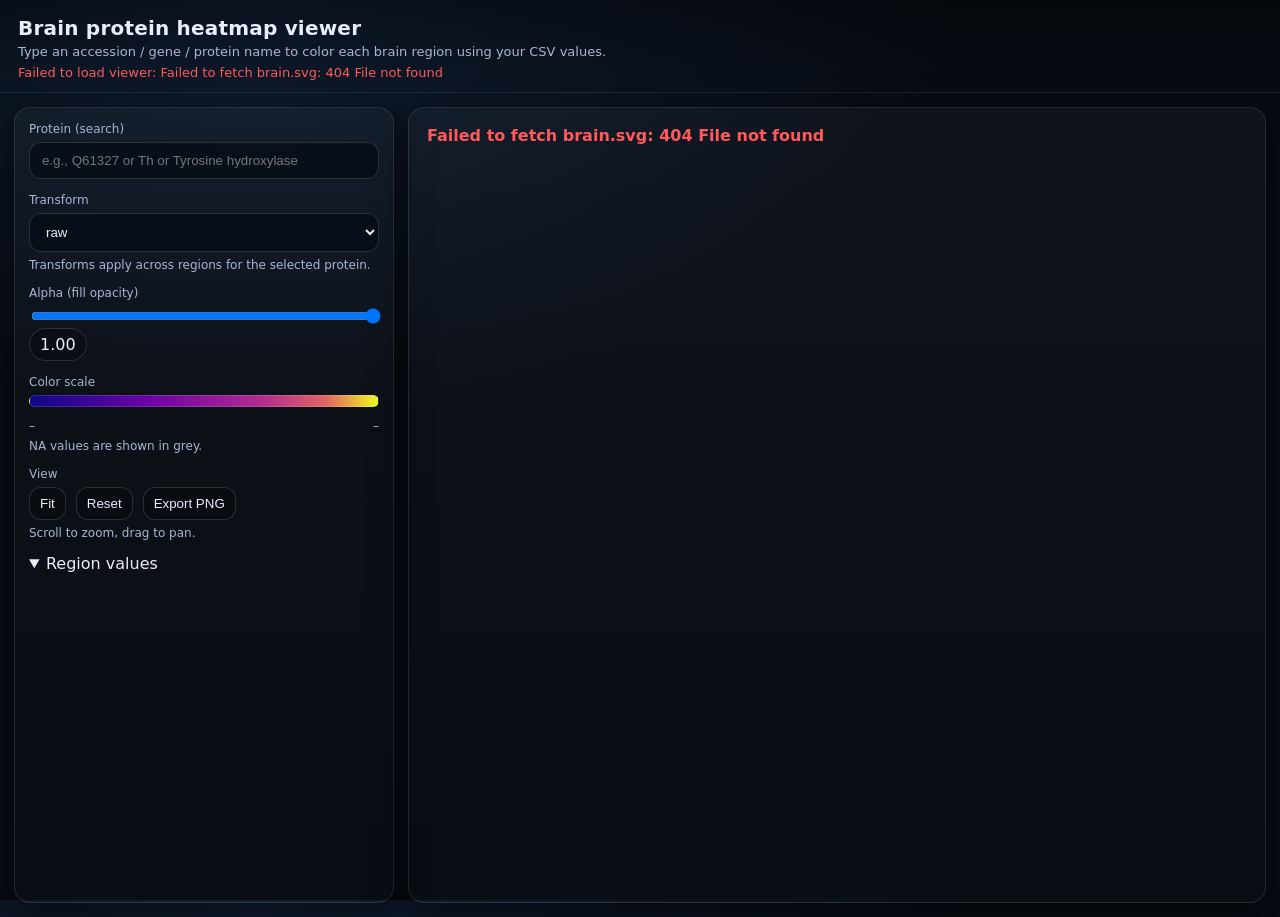
==== index.html @ 0f1e6430 "Add files via upload" ====
<!doctype html>
<html lang="en">
<head>
  <meta charset="utf-8" />
  <meta name="viewport" content="width=device-width,initial-scale=1" />
  <title>Brain protein heatmap viewer</title>
  <link rel="stylesheet" href="style.css" />
</head>
<body>
  <header class="topbar">
    <div class="title">Brain protein heatmap viewer</div>
    <div class="subtitle">Type an accession / gene / protein name to color each brain region using your CSV values.</div>
    <div id="status" class="status">Loading…</div>
  </header>

  <main class="layout">
    <aside class="panel">
      <div class="field">
        <label for="proteinSearch">Protein (search)</label>
        <input id="proteinSearch" type="text" placeholder="e.g., Q61327 or Th or Tyrosine hydroxylase" autocomplete="off" />
        <div id="suggestions" class="suggestions" aria-label="Protein suggestions"></div>
        <div id="proteinCount" class="hint"></div>
      </div>

      <div id="proteinInfo" class="field proteinInfo" style="display:none;">
        <div class="infoSection">
          <div class="infoLabel">Accession</div>
          <div id="infoAccession" class="infoValue">—</div>
        </div>
        <div class="infoSection">
          <div class="infoLabel">Gene name</div>
          <div id="infoGene" class="infoValue">—</div>
        </div>
        <div class="infoSection">
          <div class="infoLabel">Protein name</div>
          <div id="infoProteinName" class="infoValue">—</div>
        </div>
        <div class="infoSection">
          <div class="infoLabel">Tissue specificity</div>
          <div id="infoTissue" class="infoValue">—</div>
        </div>
      </div>

      <div class="field">
        <label for="transformSelect">Transform</label>
        <select id="transformSelect">
          <option value="raw" selected>raw</option>
          <option value="log2">log2(x)</option>
          <option value="zscore">z-score</option>
        </select>
        <div class="hint">Transforms apply across regions for the selected protein.</div>
      </div>

      <div class="field">
        <label for="alphaSlider">Alpha (fill opacity)</label>
        <input id="alphaSlider" type="range" min="0.05" max="1" step="0.05" value="1" />
        <div class="row">
          <div id="alphaValue" class="pill">1.00</div>
        </div>
      </div>

      <div class="field">
        <label>Color scale</label>
        <div class="legendRow">
          <div id="legendBar" class="legendBar"></div>
        </div>
        <div class="legendRow">
          <div id="legendMin" class="hint">–</div>
          <div id="legendMax" class="hint" style="text-align:right;">–</div>
        </div>
        <div class="hint">NA values are shown in grey.</div>
      </div>

      <div class="field">
        <label>View</label>
        <div class="row">
          <button id="fitBtn" class="btn">Fit</button>
          <button id="resetBtn" class="btn">Reset</button>
          <button id="exportBtn" class="btn">Export PNG</button>
        </div>
        <div class="hint">Scroll to zoom, drag to pan.</div>
      </div>

      <details class="field" open>
        <summary>Region values</summary>
        <div id="valuesPanel" class="values"></div>
      </details>
    </aside>

    <section class="stage">
      <div id="svgHost" class="svgHost"></div>
    </section>
  </main>

  <script src="app.js"></script>
</body>
</html>
---- style.css ----
:root{
  --bg0:#070b12;
  --bg1:#0b1220;
  --bg2:#0f1a2d;
  --panel:#0b1627;
  --stroke: rgba(255,255,255,0.10);
  --stroke2: rgba(255,255,255,0.14);
  --text:#e7eefc;
  --muted:#a9b7d3;
  --accent:#1e90ff;
  --danger:#ff5a5a;
  --shadow: 0 10px 35px rgba(0,0,0,.55);
  --radius: 16px;
}

*{box-sizing:border-box}
html,body{height:100%}
body{
  margin:0;
  font-family: ui-sans-serif, system-ui, -apple-system, Segoe UI, Roboto, Helvetica, Arial, "Apple Color Emoji","Segoe UI Emoji";
  background: radial-gradient(1200px 700px at 20% 0%, #101c30 0%, var(--bg0) 60%), linear-gradient(180deg, var(--bg1), var(--bg0));
  color:var(--text);
}

.topbar{
  padding: 16px 18px 12px;
  border-bottom: 1px solid var(--stroke);
  background: linear-gradient(180deg, rgba(0,0,0,0.35), rgba(0,0,0,0));
}
.title{font-size:20px;font-weight:700;letter-spacing:.2px}
.subtitle{margin-top:4px;color:var(--muted);font-size:13px}
.status{margin-top:6px;color:var(--muted);font-size:13px}

.layout{
  display:grid;
  grid-template-columns: 380px 1fr;
  gap: 14px;
  padding: 14px;
  height: calc(100% - 76px);
}

.panel{
  background: linear-gradient(180deg, rgba(255,255,255,0.03), rgba(255,255,255,0.01));
  border: 1px solid var(--stroke);
  border-radius: var(--radius);
  padding: 14px;
  box-shadow: var(--shadow);
  overflow:auto;
}

.field{margin-bottom:14px}
label{display:block;font-size:12px;color:var(--muted);margin:0 0 6px}
input[type="text"], select{
  width:100%;
  padding: 10px 12px;
  border-radius: 12px;
  border: 1px solid var(--stroke2);
  background: rgba(4,10,18,0.65);
  color: var(--text);
  outline: none;
}
input[type="text"]:focus, select:focus{border-color: rgba(30,144,255,0.7); box-shadow: 0 0 0 3px rgba(30,144,255,0.18)}
.hint{margin-top:6px;font-size:12px;color:var(--muted)}

.row{display:flex;align-items:center;gap:10px;flex-wrap:wrap}
.pill{padding:6px 10px;border:1px solid var(--stroke2);border-radius:999px;background:rgba(0,0,0,0.25);font-variant-numeric: tabular-nums}
.checkbox{display:flex;gap:8px;align-items:center;color:var(--muted);font-size:12px}
input[type="range"]{width:100%}

.legendBar{
  width: 100%;
  height: 12px;
  border-radius: 999px;
  border: 1px solid var(--stroke2);
  background: linear-gradient(90deg, #0d0887 0%, #6a00a8 33%, #b12a90 66%, #e16462 85%, #f0f921 100%);
}
.legendRow{display:flex;justify-content:space-between;align-items:center;margin-top:6px}

.btn{
  appearance:none;
  border:1px solid var(--stroke2);
  background: rgba(0,0,0,0.25);
  color: var(--text);
  padding: 8px 10px;
  border-radius: 12px;
  cursor:pointer;
}
.btn:hover{border-color: rgba(30,144,255,0.7)}
.btn:active{transform: translateY(1px)}

.stage{
  background: linear-gradient(180deg, rgba(255,255,255,0.03), rgba(255,255,255,0.01));
  border: 1px solid var(--stroke);
  border-radius: var(--radius);
  box-shadow: var(--shadow);
  overflow:hidden;
  position:relative;
}
.svgHost{
  width:100%;
  height:100%;
  display:block;
  position:relative;
  user-select:none;
}

.values{
  margin-top:10px;
  display:flex;
  flex-direction:column;
  gap:6px;
  font-size:12px;
}
.valueRow{
  display:flex;
  justify-content:space-between;
  align-items:center;
  gap:10px;
  padding:7px 10px;
  border-radius: 12px;
  border:1px solid var(--stroke);
  background: rgba(0,0,0,0.18);
}
.valueRow:hover{border-color: rgba(255,255,255,0.22)}
.valueLeft{display:flex;align-items:center;gap:10px;min-width:0}
.swatch{width:14px;height:14px;border-radius:4px;border:1px solid rgba(255,255,255,0.25)}
.regionName{white-space:nowrap;overflow:hidden;text-overflow:ellipsis;max-width:220px;color:var(--text)}
.regionVal{font-variant-numeric: tabular-nums;color: var(--muted)}

.suggestions{
  margin-top:8px;
  border:1px solid var(--stroke2);
  border-radius: 12px;
  background: rgba(4,10,18,0.80);
  overflow:hidden;
  display:none;
  max-height: 280px;
}
.suggItem{
  padding: 8px 10px;
  border-bottom: 1px solid rgba(255,255,255,0.06);
  cursor:pointer;
  font-size:12px;
  color: var(--text);
}
.suggItem:last-child{border-bottom:none}
.suggItem:hover{background: rgba(30,144,255,0.15)}
.suggMeta{display:block;color: var(--muted); font-size:11px; margin-top:2px}

.proteinInfo{
  background: rgba(0,0,0,0.25);
  border: 1px solid var(--stroke2);
  border-radius: 12px;
  padding: 12px;
}
.infoSection{
  margin-bottom: 10px;
}
.infoSection:last-child{
  margin-bottom: 0;
}
.infoLabel{
  font-size: 11px;
  color: var(--muted);
  margin-bottom: 4px;
  text-transform: uppercase;
  letter-spacing: 0.5px;
  font-weight: 600;
}
.infoValue{
  font-size: 13px;
  color: var(--text);
  line-height: 1.5;
  word-wrap: break-word;
}
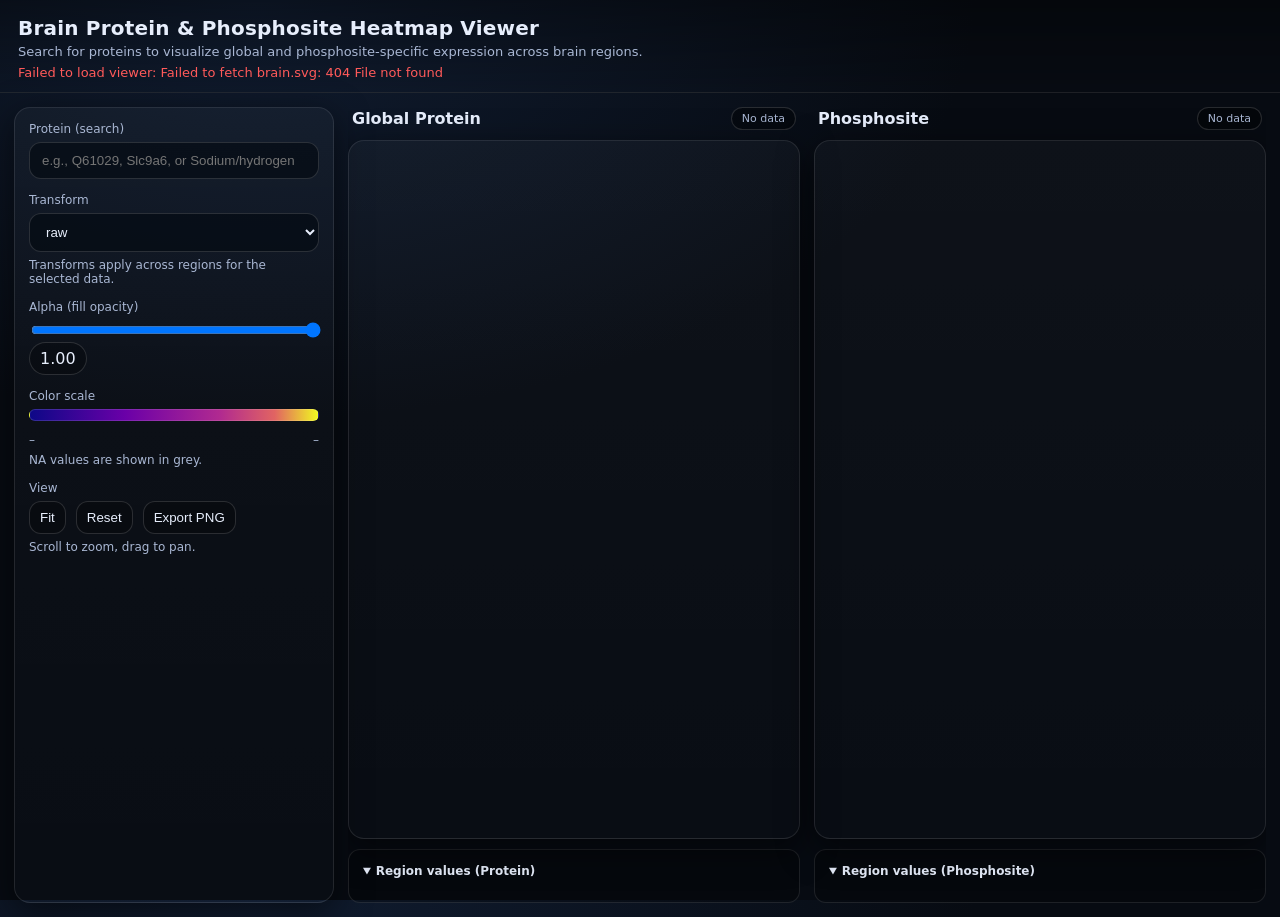
==== commit 700d9c49: "Rename index_dual.html to index.html" ====
--- a/index.html
+++ b/index.html
@@ -3,13 +3,13 @@
 <head>
   <meta charset="utf-8" />
   <meta name="viewport" content="width=device-width,initial-scale=1" />
-  <title>Brain protein heatmap viewer</title>
-  <link rel="stylesheet" href="style.css" />
+  <title>Brain Protein & Phosphosite Heatmap Viewer</title>
+  <link rel="stylesheet" href="style_dual.css" />
 </head>
 <body>
   <header class="topbar">
-    <div class="title">Brain protein heatmap viewer</div>
-    <div class="subtitle">Type an accession / gene / protein name to color each brain region using your CSV values.</div>
+    <div class="title">Brain Protein & Phosphosite Heatmap Viewer</div>
+    <div class="subtitle">Search for proteins to visualize global and phosphosite-specific expression across brain regions.</div>
     <div id="status" class="status">Loading…</div>
   </header>
 
@@ -17,27 +17,35 @@
     <aside class="panel">
       <div class="field">
         <label for="proteinSearch">Protein (search)</label>
-        <input id="proteinSearch" type="text" placeholder="e.g., Q61327 or Th or Tyrosine hydroxylase" autocomplete="off" />
+        <input id="proteinSearch" type="text" placeholder="e.g., Q61029, Slc9a6, or Sodium/hydrogen" autocomplete="off" />
         <div id="suggestions" class="suggestions" aria-label="Protein suggestions"></div>
         <div id="proteinCount" class="hint"></div>
       </div>
 
-      <div id="proteinInfo" class="field proteinInfo" style="display:none;">
+      <div id="phosphoSiteSelect" class="field" style="display:none;">
+        <label for="siteDropdown">Phosphosite</label>
+        <select id="siteDropdown">
+          <option value="">Select phosphosite...</option>
+        </select>
+        <div class="hint" id="siteHint">Select a specific phosphorylation site to visualize.</div>
+      </div>
+
+      <div id="proteinMetadata" class="field proteinInfo" style="display:none;">
         <div class="infoSection">
           <div class="infoLabel">Accession</div>
-          <div id="infoAccession" class="infoValue">—</div>
+          <div id="metaAccession" class="infoValue">—</div>
         </div>
         <div class="infoSection">
           <div class="infoLabel">Gene name</div>
-          <div id="infoGene" class="infoValue">—</div>
+          <div id="metaGene" class="infoValue">—</div>
         </div>
         <div class="infoSection">
           <div class="infoLabel">Protein name</div>
-          <div id="infoProteinName" class="infoValue">—</div>
+          <div id="metaProtein" class="infoValue">—</div>
         </div>
         <div class="infoSection">
           <div class="infoLabel">Tissue specificity</div>
-          <div id="infoTissue" class="infoValue">—</div>
+          <div id="metaTissue" class="infoValue">—</div>
         </div>
       </div>
 
@@ -48,7 +56,7 @@
           <option value="log2">log2(x)</option>
           <option value="zscore">z-score</option>
         </select>
-        <div class="hint">Transforms apply across regions for the selected protein.</div>
+        <div class="hint">Transforms apply across regions for the selected data.</div>
       </div>
 
       <div class="field">
@@ -80,18 +88,39 @@
         </div>
         <div class="hint">Scroll to zoom, drag to pan.</div>
       </div>
-
-      <details class="field" open>
-        <summary>Region values</summary>
-        <div id="valuesPanel" class="values"></div>
-      </details>
     </aside>
 
-    <section class="stage">
-      <div id="svgHost" class="svgHost"></div>
+    <section class="dualStage">
+      <div class="brainPanel">
+        <div class="brainHeader">
+          <h3>Global Protein</h3>
+          <div id="proteinStatus" class="statusBadge">No data</div>
+        </div>
+        <div class="stage">
+          <div id="svgHostProtein" class="svgHost"></div>
+        </div>
+        <details class="valuesPanel" open>
+          <summary>Region values (Protein)</summary>
+          <div id="valuesPanelProtein" class="values"></div>
+        </details>
+      </div>
+
+      <div class="brainPanel">
+        <div class="brainHeader">
+          <h3>Phosphosite</h3>
+          <div id="phosphoStatus" class="statusBadge">No data</div>
+        </div>
+        <div class="stage">
+          <div id="svgHostPhospho" class="svgHost"></div>
+        </div>
+        <details class="valuesPanel" open>
+          <summary>Region values (Phosphosite)</summary>
+          <div id="valuesPanelPhospho" class="values"></div>
+        </details>
+      </div>
     </section>
   </main>
 
-  <script src="app.js"></script>
+  <script src="app_dual.js"></script>
 </body>
 </html>
--- a/style_dual.css
+++ b/style_dual.css
@@ -0,0 +1,247 @@
+:root{
+  --bg0:#070b12;
+  --bg1:#0b1220;
+  --bg2:#0f1a2d;
+  --panel:#0b1627;
+  --stroke: rgba(255,255,255,0.10);
+  --stroke2: rgba(255,255,255,0.14);
+  --text:#e7eefc;
+  --muted:#a9b7d3;
+  --accent:#1e90ff;
+  --danger:#ff5a5a;
+  --success:#40c463;
+  --warning:#f9f871;
+  --shadow: 0 10px 35px rgba(0,0,0,.55);
+  --radius: 16px;
+}
+
+*{box-sizing:border-box}
+html,body{height:100%}
+body{
+  margin:0;
+  font-family: ui-sans-serif, system-ui, -apple-system, Segoe UI, Roboto, Helvetica, Arial, "Apple Color Emoji","Segoe UI Emoji";
+  background: radial-gradient(1200px 700px at 20% 0%, #101c30 0%, var(--bg0) 60%), linear-gradient(180deg, var(--bg1), var(--bg0));
+  color:var(--text);
+}
+
+.topbar{
+  padding: 16px 18px 12px;
+  border-bottom: 1px solid var(--stroke);
+  background: linear-gradient(180deg, rgba(0,0,0,0.35), rgba(0,0,0,0));
+}
+.title{font-size:20px;font-weight:700;letter-spacing:.2px}
+.subtitle{margin-top:4px;color:var(--muted);font-size:13px}
+.status{margin-top:6px;color:var(--muted);font-size:13px}
+
+.layout{
+  display:grid;
+  grid-template-columns: 320px 1fr;
+  gap: 14px;
+  padding: 14px;
+  height: calc(100% - 76px);
+}
+
+.panel{
+  background: linear-gradient(180deg, rgba(255,255,255,0.03), rgba(255,255,255,0.01));
+  border: 1px solid var(--stroke);
+  border-radius: var(--radius);
+  padding: 14px;
+  box-shadow: var(--shadow);
+  overflow:auto;
+}
+
+.field{margin-bottom:14px}
+label{display:block;font-size:12px;color:var(--muted);margin:0 0 6px}
+input[type="text"], select{
+  width:100%;
+  padding: 10px 12px;
+  border-radius: 12px;
+  border: 1px solid var(--stroke2);
+  background: rgba(4,10,18,0.65);
+  color: var(--text);
+  outline: none;
+}
+input[type="text"]:focus, select:focus{border-color: rgba(30,144,255,0.7); box-shadow: 0 0 0 3px rgba(30,144,255,0.18)}
+.hint{margin-top:6px;font-size:12px;color:var(--muted)}
+
+.row{display:flex;align-items:center;gap:10px;flex-wrap:wrap}
+.pill{padding:6px 10px;border:1px solid var(--stroke2);border-radius:999px;background:rgba(0,0,0,0.25);font-variant-numeric: tabular-nums}
+input[type="range"]{width:100%}
+
+.legendBar{
+  width: 100%;
+  height: 12px;
+  border-radius: 999px;
+  border: 1px solid var(--stroke2);
+  background: linear-gradient(90deg, #0d0887 0%, #6a00a8 33%, #b12a90 66%, #e16462 85%, #f0f921 100%);
+}
+.legendRow{display:flex;justify-content:space-between;align-items:center;margin-top:6px}
+
+.btn{
+  appearance:none;
+  border:1px solid var(--stroke2);
+  background: rgba(0,0,0,0.25);
+  color: var(--text);
+  padding: 8px 10px;
+  border-radius: 12px;
+  cursor:pointer;
+}
+.btn:hover{border-color: rgba(30,144,255,0.7)}
+.btn:active{transform: translateY(1px)}
+
+.dualStage{
+  display:grid;
+  grid-template-columns: 1fr 1fr;
+  gap: 14px;
+  overflow:hidden;
+}
+
+.brainPanel{
+  display:flex;
+  flex-direction:column;
+  gap:10px;
+}
+
+.brainHeader{
+  display:flex;
+  justify-content:space-between;
+  align-items:center;
+  padding:0 4px;
+}
+
+.brainHeader h3{
+  margin:0;
+  font-size:16px;
+  font-weight:600;
+  color:var(--text);
+}
+
+.statusBadge{
+  font-size:11px;
+  padding:4px 10px;
+  border-radius:999px;
+  background:rgba(0,0,0,0.35);
+  border:1px solid var(--stroke2);
+  color:var(--muted);
+}
+
+.statusBadge.active{
+  background:rgba(64,196,99,0.15);
+  border-color:var(--success);
+  color:var(--success);
+}
+
+.statusBadge.na{
+  background:rgba(155,155,155,0.15);
+  border-color:rgba(155,155,155,0.3);
+  color:#9b9b9b;
+}
+
+.stage{
+  background: linear-gradient(180deg, rgba(255,255,255,0.03), rgba(255,255,255,0.01));
+  border: 1px solid var(--stroke);
+  border-radius: var(--radius);
+  box-shadow: var(--shadow);
+  overflow:hidden;
+  position:relative;
+  flex:1;
+  min-height:400px;
+}
+
+.svgHost{
+  width:100%;
+  height:100%;
+  display:block;
+  position:relative;
+  user-select:none;
+}
+
+.valuesPanel{
+  background: rgba(0,0,0,0.25);
+  border: 1px solid var(--stroke);
+  border-radius: 12px;
+  padding:10px;
+}
+
+.valuesPanel summary{
+  cursor:pointer;
+  font-size:12px;
+  font-weight:600;
+  color:var(--text);
+  padding:4px;
+  user-select:none;
+}
+
+.values{
+  margin-top:10px;
+  display:flex;
+  flex-direction:column;
+  gap:6px;
+  font-size:12px;
+  max-height:200px;
+  overflow-y:auto;
+}
+
+.valueRow{
+  display:flex;
+  justify-content:space-between;
+  align-items:center;
+  gap:10px;
+  padding:7px 10px;
+  border-radius: 12px;
+  border:1px solid var(--stroke);
+  background: rgba(0,0,0,0.18);
+}
+.valueRow:hover{border-color: rgba(255,255,255,0.22)}
+.valueLeft{display:flex;align-items:center;gap:10px;min-width:0}
+.swatch{width:14px;height:14px;border-radius:4px;border:1px solid rgba(255,255,255,0.25)}
+.regionName{white-space:nowrap;overflow:hidden;text-overflow:ellipsis;max-width:180px;color:var(--text)}
+.regionVal{font-variant-numeric: tabular-nums;color: var(--muted)}
+
+.suggestions{
+  margin-top:8px;
+  border:1px solid var(--stroke2);
+  border-radius: 12px;
+  background: rgba(4,10,18,0.80);
+  overflow:hidden;
+  display:none;
+  max-height: 280px;
+  overflow-y:auto;
+}
+.suggItem{
+  padding: 8px 10px;
+  border-bottom: 1px solid rgba(255,255,255,0.06);
+  cursor:pointer;
+  font-size:12px;
+  color: var(--text);
+}
+.suggItem:last-child{border-bottom:none}
+.suggItem:hover{background: rgba(30,144,255,0.15)}
+.suggMeta{display:block;color: var(--muted); font-size:11px; margin-top:2px}
+
+.proteinInfo{
+  background: rgba(0,0,0,0.25);
+  border: 1px solid var(--stroke2);
+  border-radius: 12px;
+  padding: 12px;
+}
+.infoSection{
+  margin-bottom: 10px;
+}
+.infoSection:last-child{
+  margin-bottom: 0;
+}
+.infoLabel{
+  font-size: 11px;
+  color: var(--muted);
+  margin-bottom: 4px;
+  text-transform: uppercase;
+  letter-spacing: 0.5px;
+  font-weight: 600;
+}
+.infoValue{
+  font-size: 13px;
+  color: var(--text);
+  line-height: 1.5;
+  word-wrap: break-word;
+}
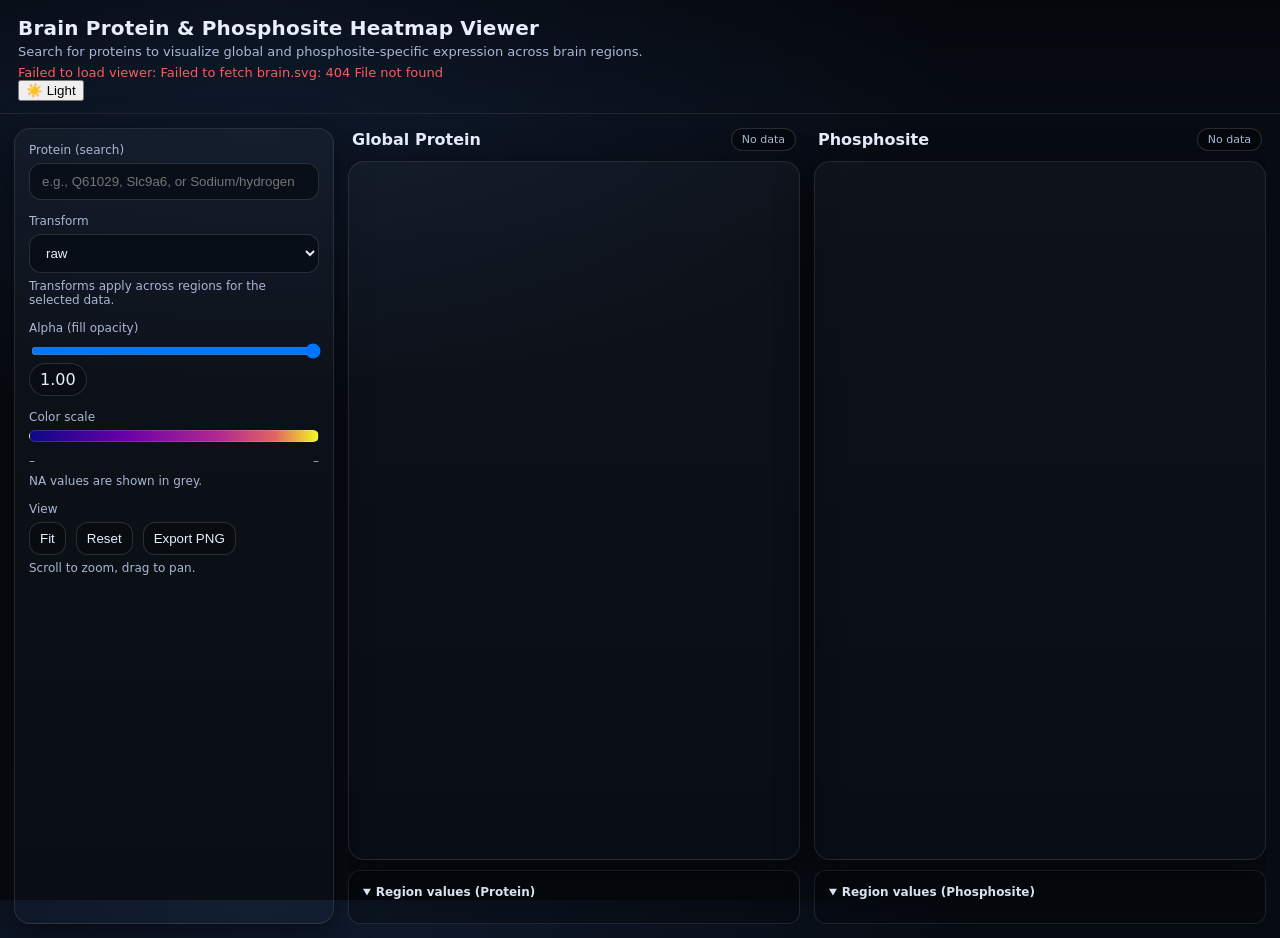
==== commit 9e4d02ab: "Add files via upload" ====
--- a/index.html
+++ b/index.html
@@ -8,9 +8,15 @@
 </head>
 <body>
   <header class="topbar">
-    <div class="title">Brain Protein & Phosphosite Heatmap Viewer</div>
-    <div class="subtitle">Search for proteins to visualize global and phosphosite-specific expression across brain regions.</div>
-    <div id="status" class="status">Loading…</div>
+    <div class="topbarLeft">
+      <div class="title">Brain Protein & Phosphosite Heatmap Viewer</div>
+      <div class="subtitle">Search for proteins to visualize global and phosphosite-specific expression across brain regions.</div>
+      <div id="status" class="status">Loading…</div>
+    </div>
+    <button id="themeToggle" class="themeToggle" aria-label="Toggle light/dark mode">
+      <span class="themeIcon">☀️</span>
+      <span class="themeLabel">Light</span>
+    </button>
   </header>
 
   <main class="layout">
@@ -53,7 +59,6 @@
         <label for="transformSelect">Transform</label>
         <select id="transformSelect">
           <option value="raw" selected>raw</option>
-          <option value="log2">log2(x)</option>
           <option value="zscore">z-score</option>
         </select>
         <div class="hint">Transforms apply across regions for the selected data.</div>
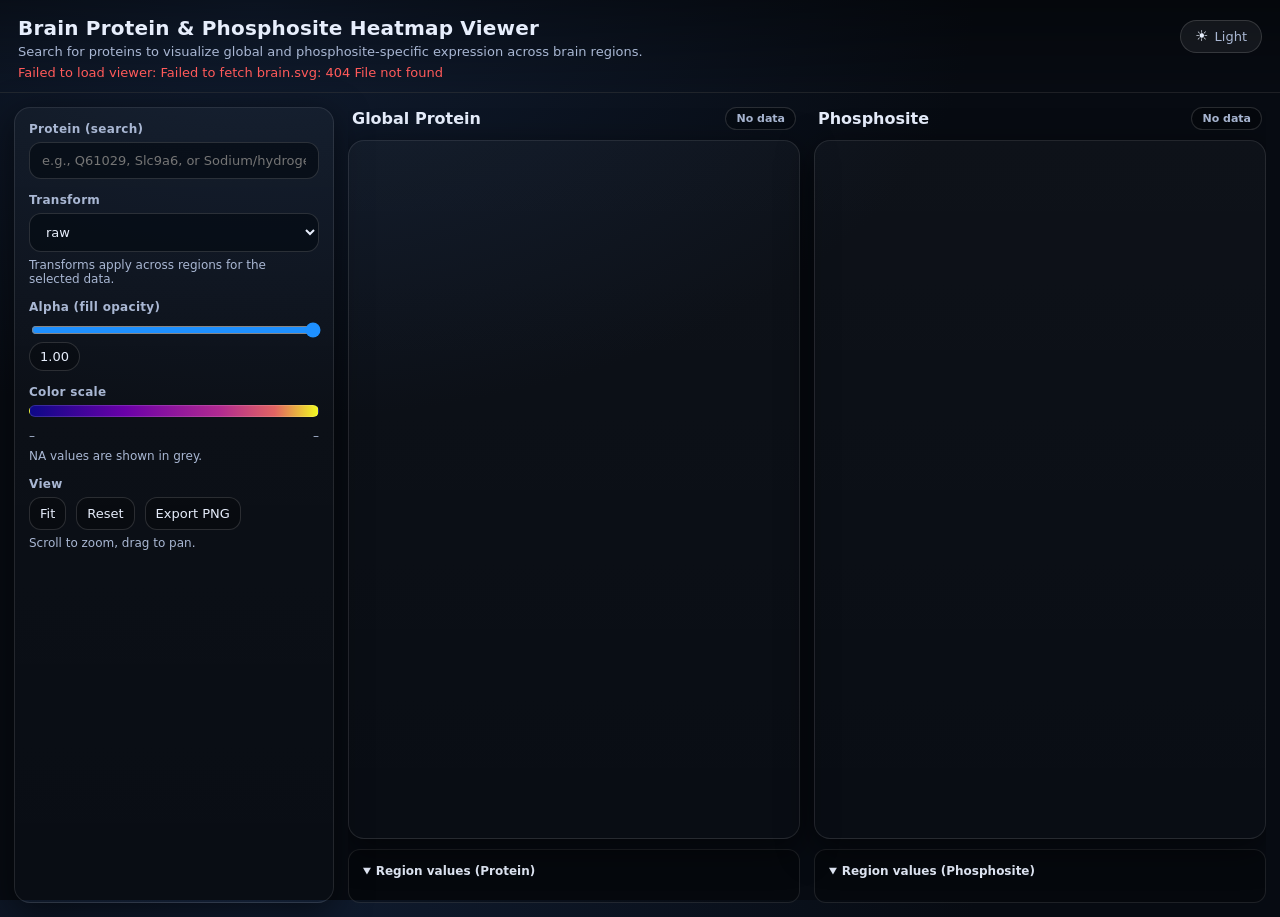
==== commit 048f691a: "Update index.html" ====
--- a/index.html
+++ b/index.html
@@ -4,7 +4,7 @@
   <meta charset="utf-8" />
   <meta name="viewport" content="width=device-width,initial-scale=1" />
   <title>Brain Protein & Phosphosite Heatmap Viewer</title>
-  <link rel="stylesheet" href="style_dual.css" />
+  <link rel="stylesheet" href="style.css" />
 </head>
 <body>
   <header class="topbar">
--- a/style.css
+++ b/style.css
@@ -0,0 +1,357 @@
+/* ── Dark theme (default) ─────────────────────────────────────────── */
+:root{
+  --bg0:#070b12;
+  --bg1:#0b1220;
+  --bg2:#0f1a2d;
+  --panel:#0b1627;
+  --stroke: rgba(255,255,255,0.10);
+  --stroke2: rgba(255,255,255,0.14);
+  --text:#e7eefc;
+  --muted:#a9b7d3;
+  --accent:#1e90ff;
+  --danger:#ff5a5a;
+  --success:#40c463;
+  --warning:#f9f871;
+  --shadow: 0 10px 35px rgba(0,0,0,.55);
+  --radius: 16px;
+  --input-bg: rgba(4,10,18,0.65);
+  --btn-bg: rgba(0,0,0,0.25);
+  --panel-gradient-from: rgba(255,255,255,0.03);
+  --panel-gradient-to: rgba(255,255,255,0.01);
+  --values-bg: rgba(0,0,0,0.25);
+  --valuerow-bg: rgba(0,0,0,0.18);
+  --suggestions-bg: rgba(4,10,18,0.80);
+  --topbar-bg: linear-gradient(180deg, rgba(0,0,0,0.35), rgba(0,0,0,0));
+  --body-bg: radial-gradient(1200px 700px at 20% 0%, #101c30 0%, var(--bg0) 60%), linear-gradient(180deg, var(--bg1), var(--bg0));
+  --theme-toggle-bg: rgba(255,255,255,0.06);
+  --theme-toggle-border: rgba(255,255,255,0.14);
+  --theme-toggle-hover: rgba(30,144,255,0.2);
+}
+
+/* ── Light theme ──────────────────────────────────────────────────── */
+[data-theme="light"]{
+  --bg0:#f0f4fb;
+  --bg1:#e6ecf7;
+  --bg2:#dce5f2;
+  --panel:#ffffff;
+  --stroke: rgba(0,0,0,0.10);
+  --stroke2: rgba(0,0,0,0.14);
+  --text:#0f1929;
+  --muted:#4a5a78;
+  --accent:#1565c0;
+  --danger:#c62828;
+  --success:#2e7d32;
+  --warning:#f57f17;
+  --shadow: 0 10px 35px rgba(0,0,0,.12);
+  --input-bg: rgba(255,255,255,0.85);
+  --btn-bg: rgba(255,255,255,0.75);
+  --panel-gradient-from: rgba(255,255,255,0.90);
+  --panel-gradient-to: rgba(255,255,255,0.70);
+  --values-bg: rgba(240,244,251,0.85);
+  --valuerow-bg: rgba(255,255,255,0.80);
+  --suggestions-bg: rgba(255,255,255,0.97);
+  --topbar-bg: linear-gradient(180deg, rgba(255,255,255,0.60), rgba(255,255,255,0));
+  --body-bg: radial-gradient(1200px 700px at 20% 0%, #d6e4f7 0%, var(--bg0) 60%), linear-gradient(180deg, var(--bg1), var(--bg0));
+  --theme-toggle-bg: rgba(0,0,0,0.05);
+  --theme-toggle-border: rgba(0,0,0,0.14);
+  --theme-toggle-hover: rgba(21,101,192,0.12);
+}
+
+*{box-sizing:border-box}
+html,body{height:100%}
+body{
+  margin:0;
+  font-family: ui-sans-serif, system-ui, -apple-system, Segoe UI, Roboto, Helvetica, Arial, "Apple Color Emoji","Segoe UI Emoji";
+  background: var(--body-bg);
+  color:var(--text);
+  transition: background 0.25s, color 0.25s;
+}
+
+/* ── Topbar ──────────────────────────────────────────────────────── */
+.topbar{
+  padding: 16px 18px 12px;
+  border-bottom: 1px solid var(--stroke);
+  background: var(--topbar-bg);
+  display: flex;
+  align-items: flex-start;
+  justify-content: space-between;
+  gap: 12px;
+}
+.topbarLeft{ min-width: 0; }
+.title{font-size:20px;font-weight:700;letter-spacing:.2px;color:var(--text)}
+.subtitle{margin-top:4px;color:var(--muted);font-size:13px}
+.status{margin-top:6px;color:var(--muted);font-size:13px}
+
+/* ── Theme toggle ────────────────────────────────────────────────── */
+.themeToggle{
+  display: flex;
+  align-items: center;
+  gap: 6px;
+  padding: 8px 14px;
+  border: 1px solid var(--theme-toggle-border);
+  border-radius: 999px;
+  background: var(--theme-toggle-bg);
+  color: var(--text);
+  font-size: 13px;
+  font-weight: 500;
+  cursor: pointer;
+  white-space: nowrap;
+  flex-shrink: 0;
+  margin-top: 4px;
+  transition: background 0.18s, border-color 0.18s, color 0.18s;
+  font-family: inherit;
+}
+.themeToggle:hover{
+  background: var(--theme-toggle-hover);
+  border-color: var(--accent);
+}
+.themeToggle:active{ transform: translateY(1px); }
+.themeIcon{ font-size: 15px; line-height: 1; }
+.themeLabel{ color: var(--muted); }
+
+/* ── Layout ──────────────────────────────────────────────────────── */
+.layout{
+  display:grid;
+  grid-template-columns: 320px 1fr;
+  gap: 14px;
+  padding: 14px;
+  height: calc(100% - 76px);
+}
+
+.panel{
+  background: linear-gradient(180deg, var(--panel-gradient-from), var(--panel-gradient-to));
+  border: 1px solid var(--stroke);
+  border-radius: var(--radius);
+  padding: 14px;
+  box-shadow: var(--shadow);
+  overflow:auto;
+  transition: background 0.25s, border-color 0.25s;
+}
+
+/* ── Form controls ───────────────────────────────────────────────── */
+.field{margin-bottom:14px}
+label{display:block;font-size:12px;color:var(--muted);margin:0 0 6px;font-weight:600;letter-spacing:0.3px}
+input[type="text"], select{
+  width:100%;
+  padding: 10px 12px;
+  border-radius: 12px;
+  border: 1px solid var(--stroke2);
+  background: var(--input-bg);
+  color: var(--text);
+  outline: none;
+  transition: background 0.2s, border-color 0.2s, color 0.2s;
+  font-family: inherit;
+  font-size: 13px;
+}
+input[type="text"]:focus, select:focus{
+  border-color: rgba(30,144,255,0.7);
+  box-shadow: 0 0 0 3px rgba(30,144,255,0.18);
+}
+.hint{margin-top:6px;font-size:12px;color:var(--muted)}
+
+.row{display:flex;align-items:center;gap:10px;flex-wrap:wrap}
+.pill{
+  padding:6px 10px;
+  border:1px solid var(--stroke2);
+  border-radius:999px;
+  background:var(--btn-bg);
+  font-variant-numeric: tabular-nums;
+  color: var(--text);
+  font-size: 13px;
+}
+input[type="range"]{width:100%;accent-color: var(--accent);}
+
+/* ── Legend ──────────────────────────────────────────────────────── */
+.legendBar{
+  width: 100%;
+  height: 12px;
+  border-radius: 999px;
+  border: 1px solid var(--stroke2);
+  background: linear-gradient(90deg, #0d0887 0%, #6a00a8 33%, #b12a90 66%, #e16462 85%, #f0f921 100%);
+}
+.legendRow{display:flex;justify-content:space-between;align-items:center;margin-top:6px}
+
+/* ── Buttons ─────────────────────────────────────────────────────── */
+.btn{
+  appearance:none;
+  border:1px solid var(--stroke2);
+  background: var(--btn-bg);
+  color: var(--text);
+  padding: 8px 10px;
+  border-radius: 12px;
+  cursor:pointer;
+  font-size: 13px;
+  font-family: inherit;
+  transition: background 0.15s, border-color 0.15s, color 0.15s;
+}
+.btn:hover{border-color: var(--accent); color: var(--accent);}
+.btn:active{transform: translateY(1px)}
+
+/* ── Dual stage ──────────────────────────────────────────────────── */
+.dualStage{
+  display:grid;
+  grid-template-columns: 1fr 1fr;
+  gap: 14px;
+  overflow:hidden;
+}
+
+.brainPanel{
+  display:flex;
+  flex-direction:column;
+  gap:10px;
+}
+
+.brainHeader{
+  display:flex;
+  justify-content:space-between;
+  align-items:center;
+  padding:0 4px;
+}
+
+.brainHeader h3{
+  margin:0;
+  font-size:16px;
+  font-weight:600;
+  color:var(--text);
+}
+
+/* ── Status badges ───────────────────────────────────────────────── */
+.statusBadge{
+  font-size:11px;
+  padding:4px 10px;
+  border-radius:999px;
+  background: var(--btn-bg);
+  border:1px solid var(--stroke2);
+  color:var(--muted);
+  font-weight: 600;
+}
+
+.statusBadge.active{
+  background:rgba(64,196,99,0.15);
+  border-color:var(--success);
+  color:var(--success);
+}
+
+[data-theme="light"] .statusBadge.active{
+  background:rgba(46,125,50,0.12);
+}
+
+.statusBadge.na{
+  background:rgba(155,155,155,0.10);
+  border-color:rgba(100,110,130,0.3);
+  color:var(--muted);
+}
+
+/* ── Stage ───────────────────────────────────────────────────────── */
+.stage{
+  background: linear-gradient(180deg, var(--panel-gradient-from), var(--panel-gradient-to));
+  border: 1px solid var(--stroke);
+  border-radius: var(--radius);
+  box-shadow: var(--shadow);
+  overflow:hidden;
+  position:relative;
+  flex:1;
+  min-height:400px;
+  transition: background 0.25s, border-color 0.25s;
+}
+
+.svgHost{
+  width:100%;
+  height:100%;
+  display:block;
+  position:relative;
+  user-select:none;
+}
+
+/* ── Values panel ────────────────────────────────────────────────── */
+.valuesPanel{
+  background: var(--values-bg);
+  border: 1px solid var(--stroke);
+  border-radius: 12px;
+  padding:10px;
+  transition: background 0.25s, border-color 0.25s;
+}
+
+.valuesPanel summary{
+  cursor:pointer;
+  font-size:12px;
+  font-weight:600;
+  color:var(--text);
+  padding:4px;
+  user-select:none;
+}
+
+.values{
+  margin-top:10px;
+  display:flex;
+  flex-direction:column;
+  gap:6px;
+  font-size:12px;
+  max-height:200px;
+  overflow-y:auto;
+}
+
+.valueRow{
+  display:flex;
+  justify-content:space-between;
+  align-items:center;
+  gap:10px;
+  padding:7px 10px;
+  border-radius: 12px;
+  border:1px solid var(--stroke);
+  background: var(--valuerow-bg);
+  transition: background 0.2s, border-color 0.2s;
+}
+.valueRow:hover{border-color: rgba(30,144,255,0.35)}
+.valueLeft{display:flex;align-items:center;gap:10px;min-width:0}
+.swatch{width:14px;height:14px;border-radius:4px;border:1px solid rgba(128,128,128,0.35);flex-shrink:0}
+.regionName{white-space:nowrap;overflow:hidden;text-overflow:ellipsis;max-width:180px;color:var(--text)}
+.regionVal{font-variant-numeric: tabular-nums;color: var(--muted);font-weight:500}
+
+/* ── Suggestions ─────────────────────────────────────────────────── */
+.suggestions{
+  margin-top:8px;
+  border:1px solid var(--stroke2);
+  border-radius: 12px;
+  background: var(--suggestions-bg);
+  overflow:hidden;
+  display:none;
+  max-height: 280px;
+  overflow-y:auto;
+  box-shadow: var(--shadow);
+}
+.suggItem{
+  padding: 8px 10px;
+  border-bottom: 1px solid var(--stroke);
+  cursor:pointer;
+  font-size:12px;
+  color: var(--text);
+}
+.suggItem:last-child{border-bottom:none}
+.suggItem:hover{background: rgba(30,144,255,0.10)}
+.suggMeta{display:block;color: var(--muted); font-size:11px; margin-top:2px}
+
+/* ── Protein info card ───────────────────────────────────────────── */
+.proteinInfo{
+  background: var(--values-bg);
+  border: 1px solid var(--stroke2);
+  border-radius: 12px;
+  padding: 12px;
+  transition: background 0.25s, border-color 0.25s;
+}
+.infoSection{ margin-bottom: 10px; }
+.infoSection:last-child{ margin-bottom: 0; }
+.infoLabel{
+  font-size: 11px;
+  color: var(--muted);
+  margin-bottom: 4px;
+  text-transform: uppercase;
+  letter-spacing: 0.5px;
+  font-weight: 700;
+}
+.infoValue{
+  font-size: 13px;
+  color: var(--text);
+  line-height: 1.5;
+  word-wrap: break-word;
+}
